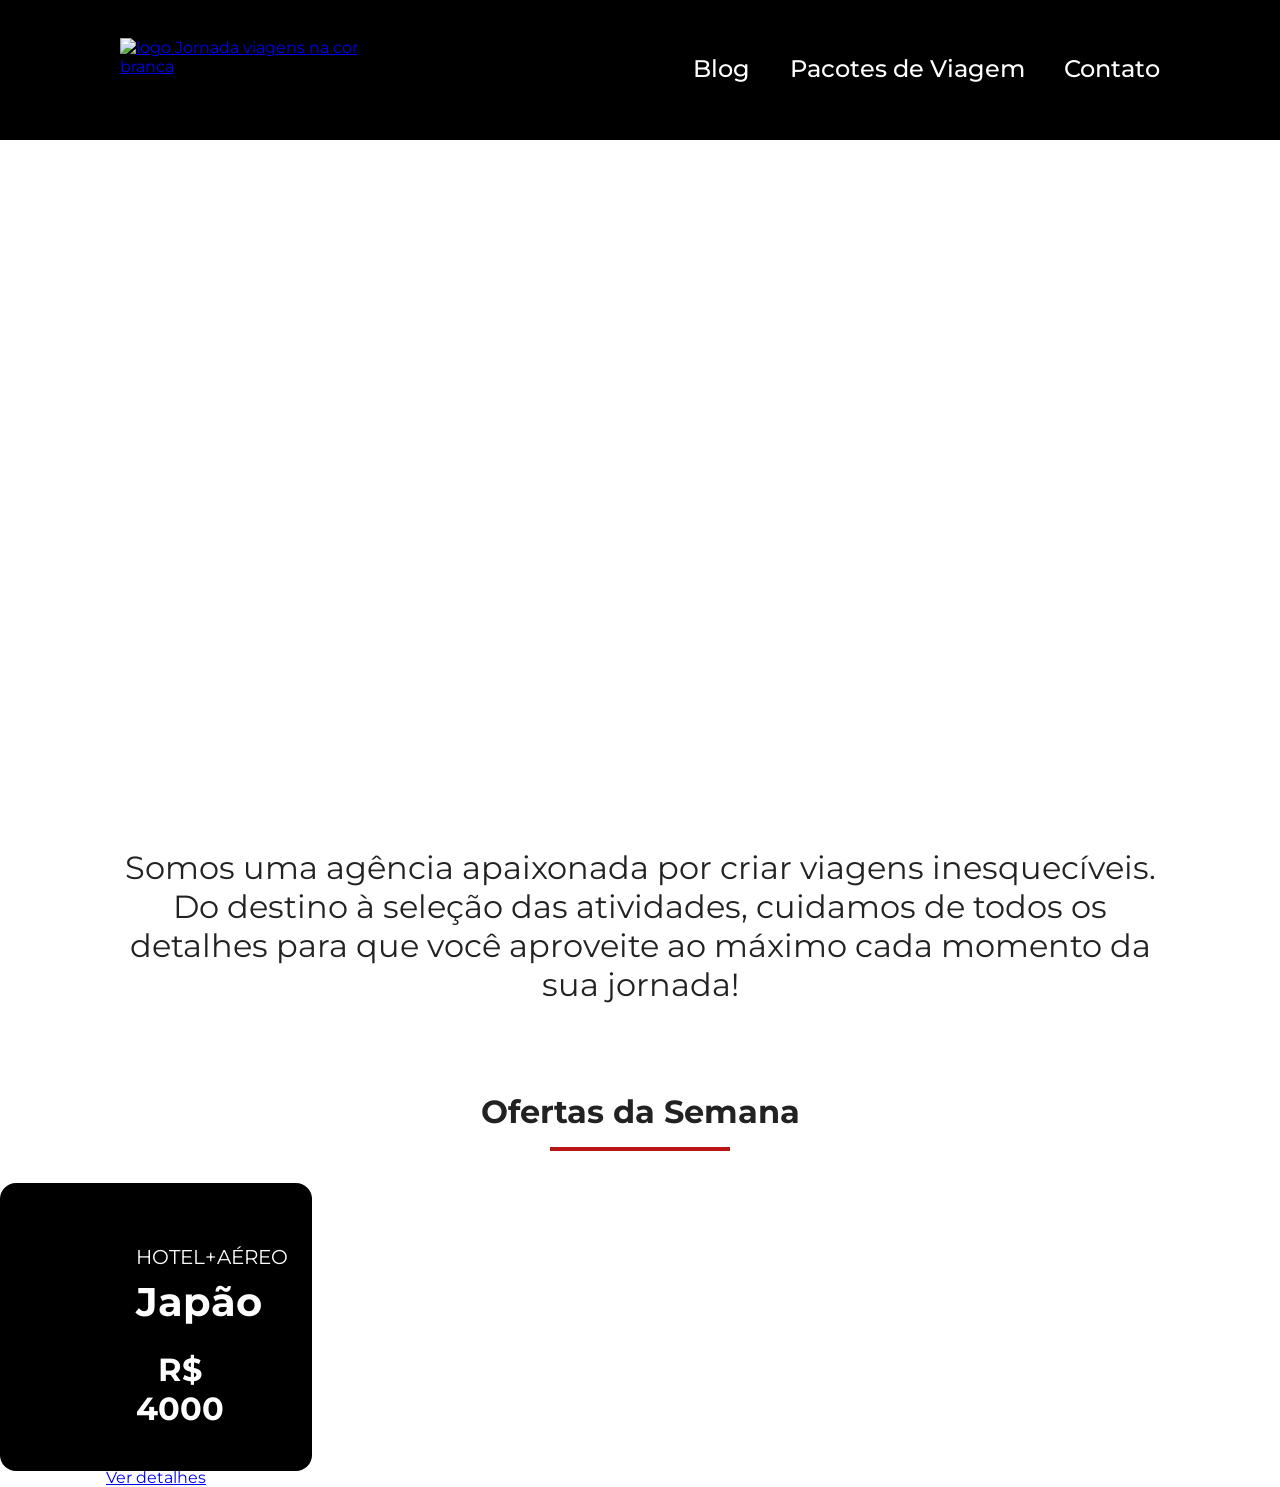
==== index.html @ 9b3749c0 "Criando a seção de ofertas da semana" ====
<!doctype html>
<html lang="pt-br">
  <head>
    <meta charset="UTF-8" />
    <meta name="viewport" content="width=device-width, initial-scale=1.0" />
    <link rel="stylesheet" href="Css/style.css" />
    <link rel="shortcut icon" href="img/favicon.png" type="image/x-icon">

    <link rel="preconnect" href="https://fonts.googleapis.com" />
    <link rel="preconnect" href="https://fonts.gstatic.com" crossorigin />
    <link href="https://fonts.googleapis.com/css2?family=Montserrat:ital,wght@0,100..900;1,100..900&display=swap"
      rel="stylesheet"/>

    <title>Jornada Viagens</title>
  </head>
  <body>
    <header>
      <a class="logo" href="index.html" title="Voltar para a página inicial">
        <img class="img-mobile" src="img/Bussola-branca-favicon.png" alt="Bussola da logo Jornada Viagens na cor branca">
        <img class="img-desktop" src="img/bussola-jornada-texto.png" alt="logo Jornada viagens na cor branca">
      </a>
      <div class="navegacao-menu">
        <label for="menu">
          <img src="img/menu.png" alt="Menu">
        </label>
        <input type="checkbox" id="menu" hidden>
        <nav>
          <ul class="list-links">
            <li><a href="Blog.html" target="_blank" title="Acessar Blog">Blog</a></li>
            <li><a href="pacotes.html" target="_blank" title="Acessar Pacotes de Viagem">Pacotes de Viagem</a></li>
            <li><a href="contato.html" target="_blank" title="Acessar Contato">Contato</a></li>
          </ul>  
        </nav> 
      </div>
    </header>
    <section class="hero">
      <div class="hero-img"></div>
      <h2>Somos uma agência apaixonada por criar viagens inesquecíveis. Do destino à seleção das atividades, cuidamos de todos os detalhes para que você aproveite ao máximo cada momento da sua jornada!</h2>
    </section>
    <section class="offers">
      <div class="section-title">
        <h2>Ofertas da Semana</h2>
        <hr>
      </div>
      <div class="offers-cards">
        <article class="card">
          <header>
            <p>HOTEL+AÉREO</p>
            <h3>Japão <br> 
              <span>R$ 4000</span>
            </h3>
          </header>
          <footer>
            <a href="#" class="button">Ver detalhes</a>
          </footer>
        </article>
      </div>
    </section>
    <!--<section class="categories">
      <div class="section-title">
        <h2>Busque por Categoria</h2>
        <hr>
      </div>
    </section>-->
  </body>
</html>
---- Css/style.css ----
@import url(global.css);
@import url(header.css);
@import url(hero.css);
@import url(offers.css);
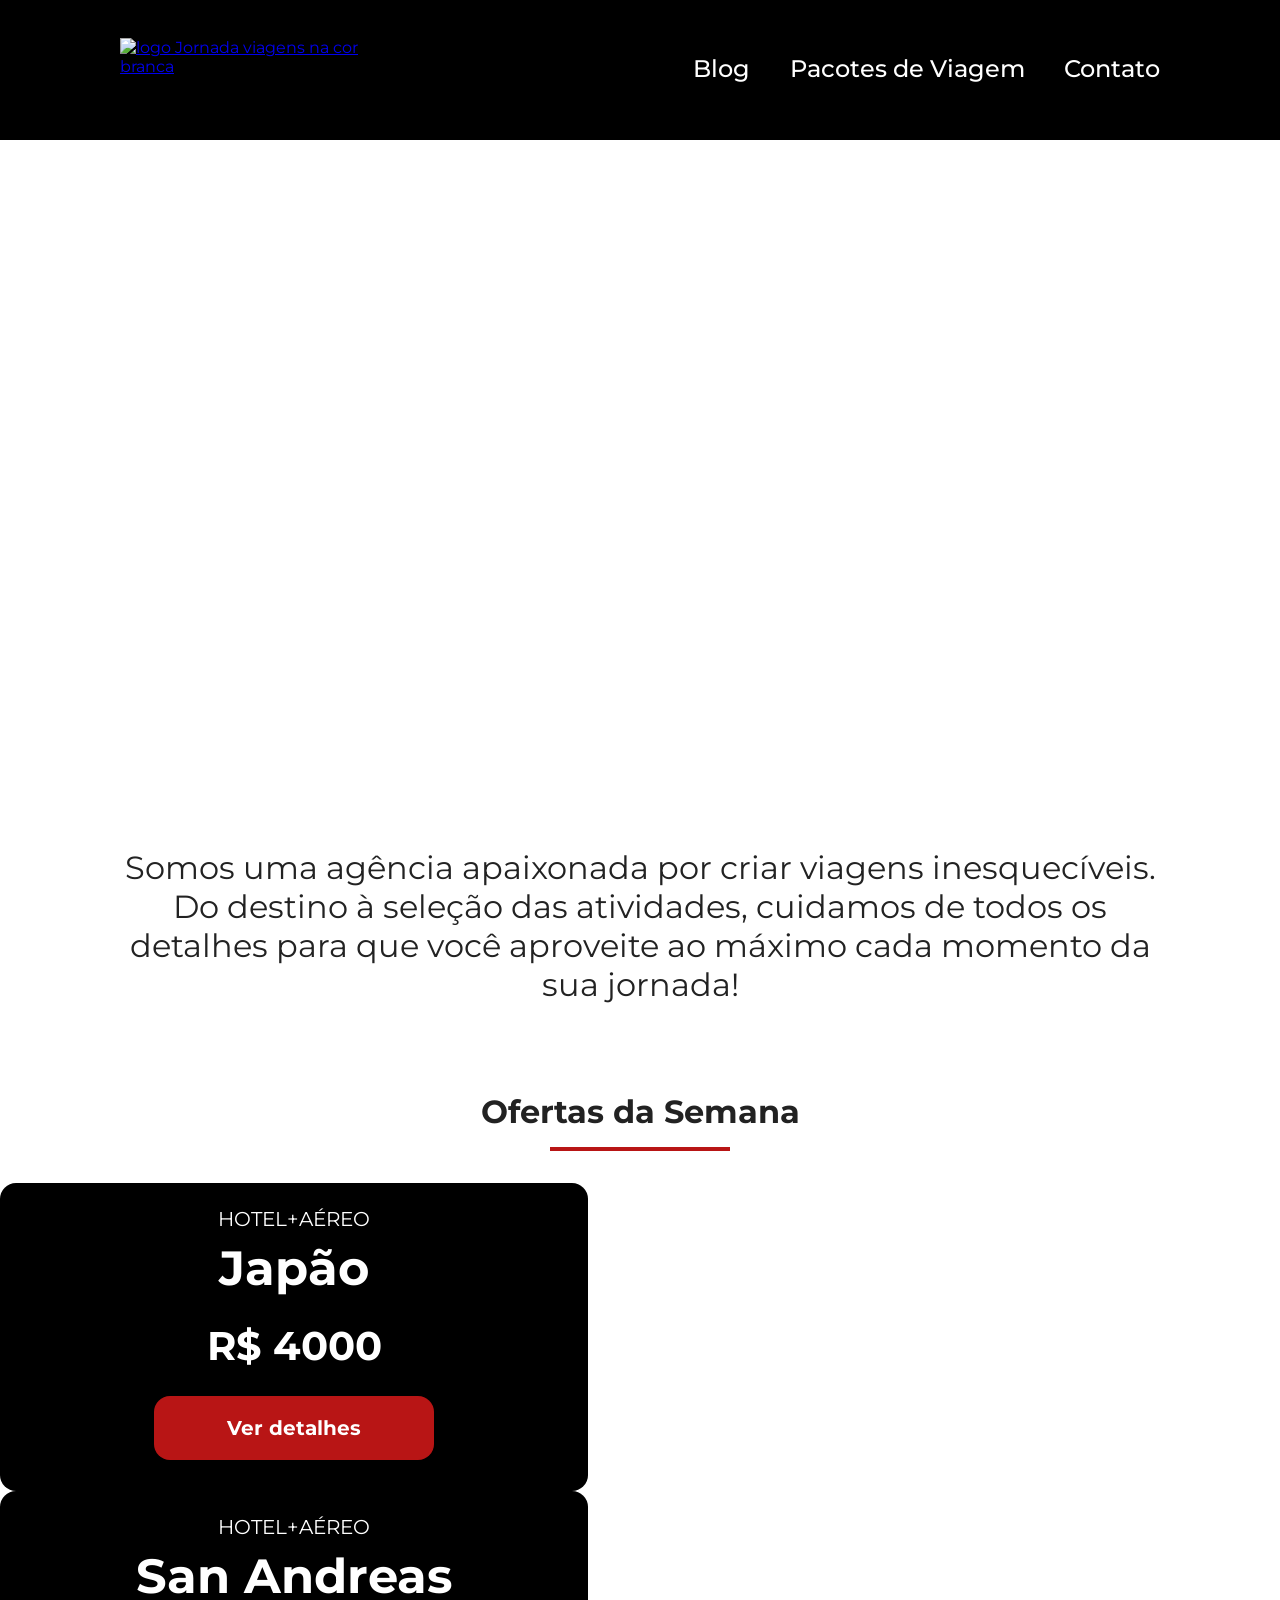
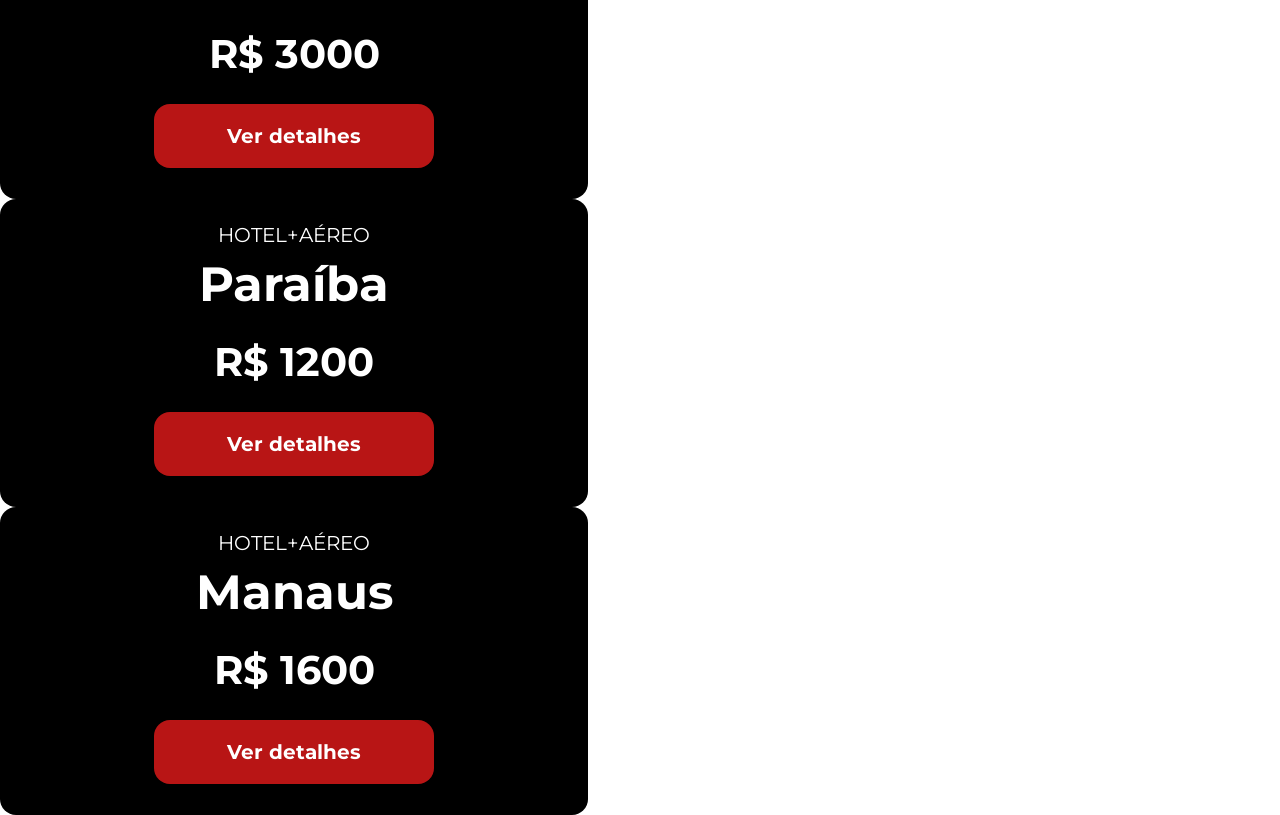
==== commit de90c79b: "add fotos para os cards" ====
--- a/index.html
+++ b/index.html
@@ -46,8 +46,44 @@
         <article class="card">
           <header>
             <p>HOTEL+AÉREO</p>
-            <h3>Japão <br> 
+            <h3>Japão<br> 
               <span>R$ 4000</span>
+            </h3>
+          </header>
+          <footer>
+            <a href="#" class="button">Ver detalhes</a>
+          </footer>
+        </article>
+
+        <article class="card">
+          <header>
+            <p>HOTEL+AÉREO</p>
+            <h3>San Andreas<br> 
+              <span>R$ 3000</span>
+            </h3>
+          </header>
+          <footer>
+            <a href="#" class="button">Ver detalhes</a>
+          </footer>
+        </article>
+
+        <article class="card">
+          <header>
+            <p>HOTEL+AÉREO</p>
+            <h3>Paraíba<br> 
+              <span>R$ 1200</span>
+            </h3>
+          </header>
+          <footer>
+            <a href="#" class="button">Ver detalhes</a>
+          </footer>
+        </article>
+
+        <article class="card">
+          <header>
+            <p>HOTEL+AÉREO</p>
+            <h3>Manaus<br> 
+              <span>R$ 1600</span>
             </h3>
           </header>
           <footer>
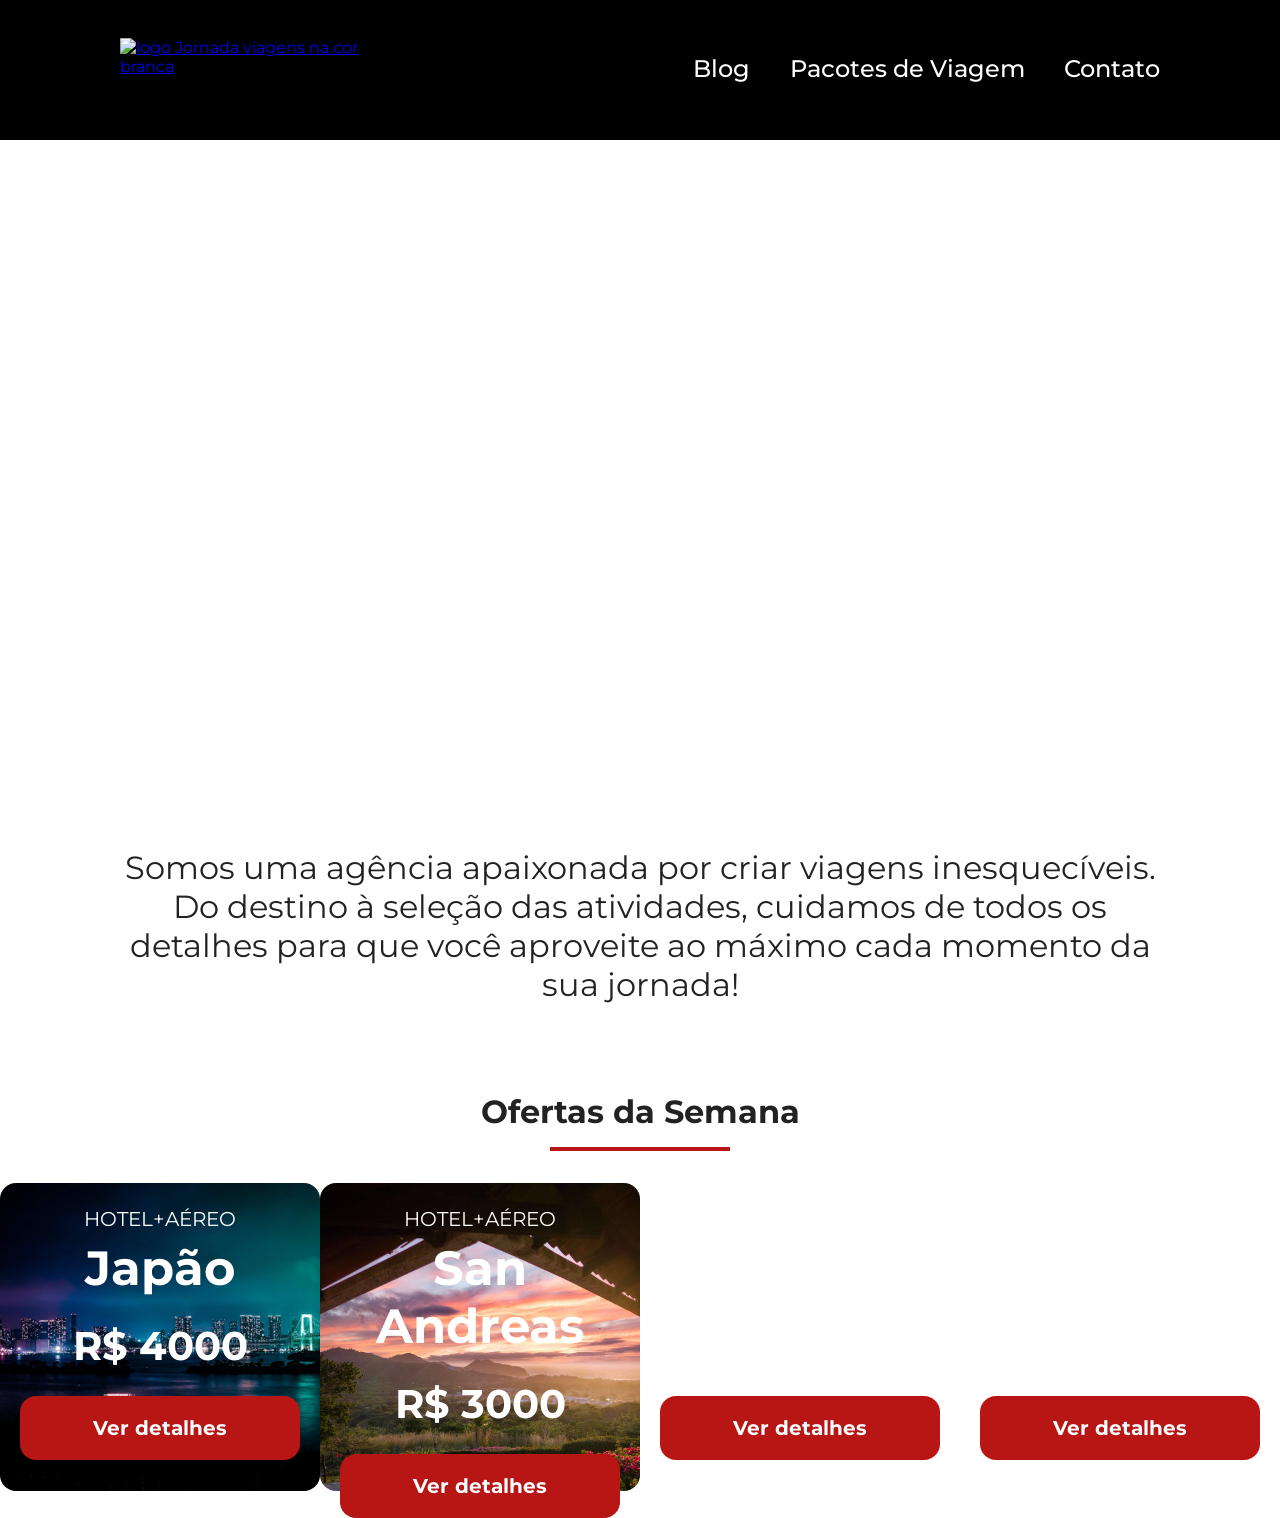
==== commit 7273b35b: "adicionando background nos cards" ====
--- a/index.html
+++ b/index.html
@@ -43,7 +43,7 @@
         <hr>
       </div>
       <div class="offers-cards">
-        <article class="card">
+        <article class="card japao">
           <header>
             <p>HOTEL+AÉREO</p>
             <h3>Japão<br> 
@@ -55,7 +55,7 @@
           </footer>
         </article>
 
-        <article class="card">
+        <article class="card san-andreas">
           <header>
             <p>HOTEL+AÉREO</p>
             <h3>San Andreas<br> 
@@ -67,7 +67,7 @@
           </footer>
         </article>
 
-        <article class="card">
+        <article class="card paraiba">
           <header>
             <p>HOTEL+AÉREO</p>
             <h3>Paraíba<br> 
@@ -79,7 +79,7 @@
           </footer>
         </article>
 
-        <article class="card">
+        <article class="card manaus">
           <header>
             <p>HOTEL+AÉREO</p>
             <h3>Manaus<br> 
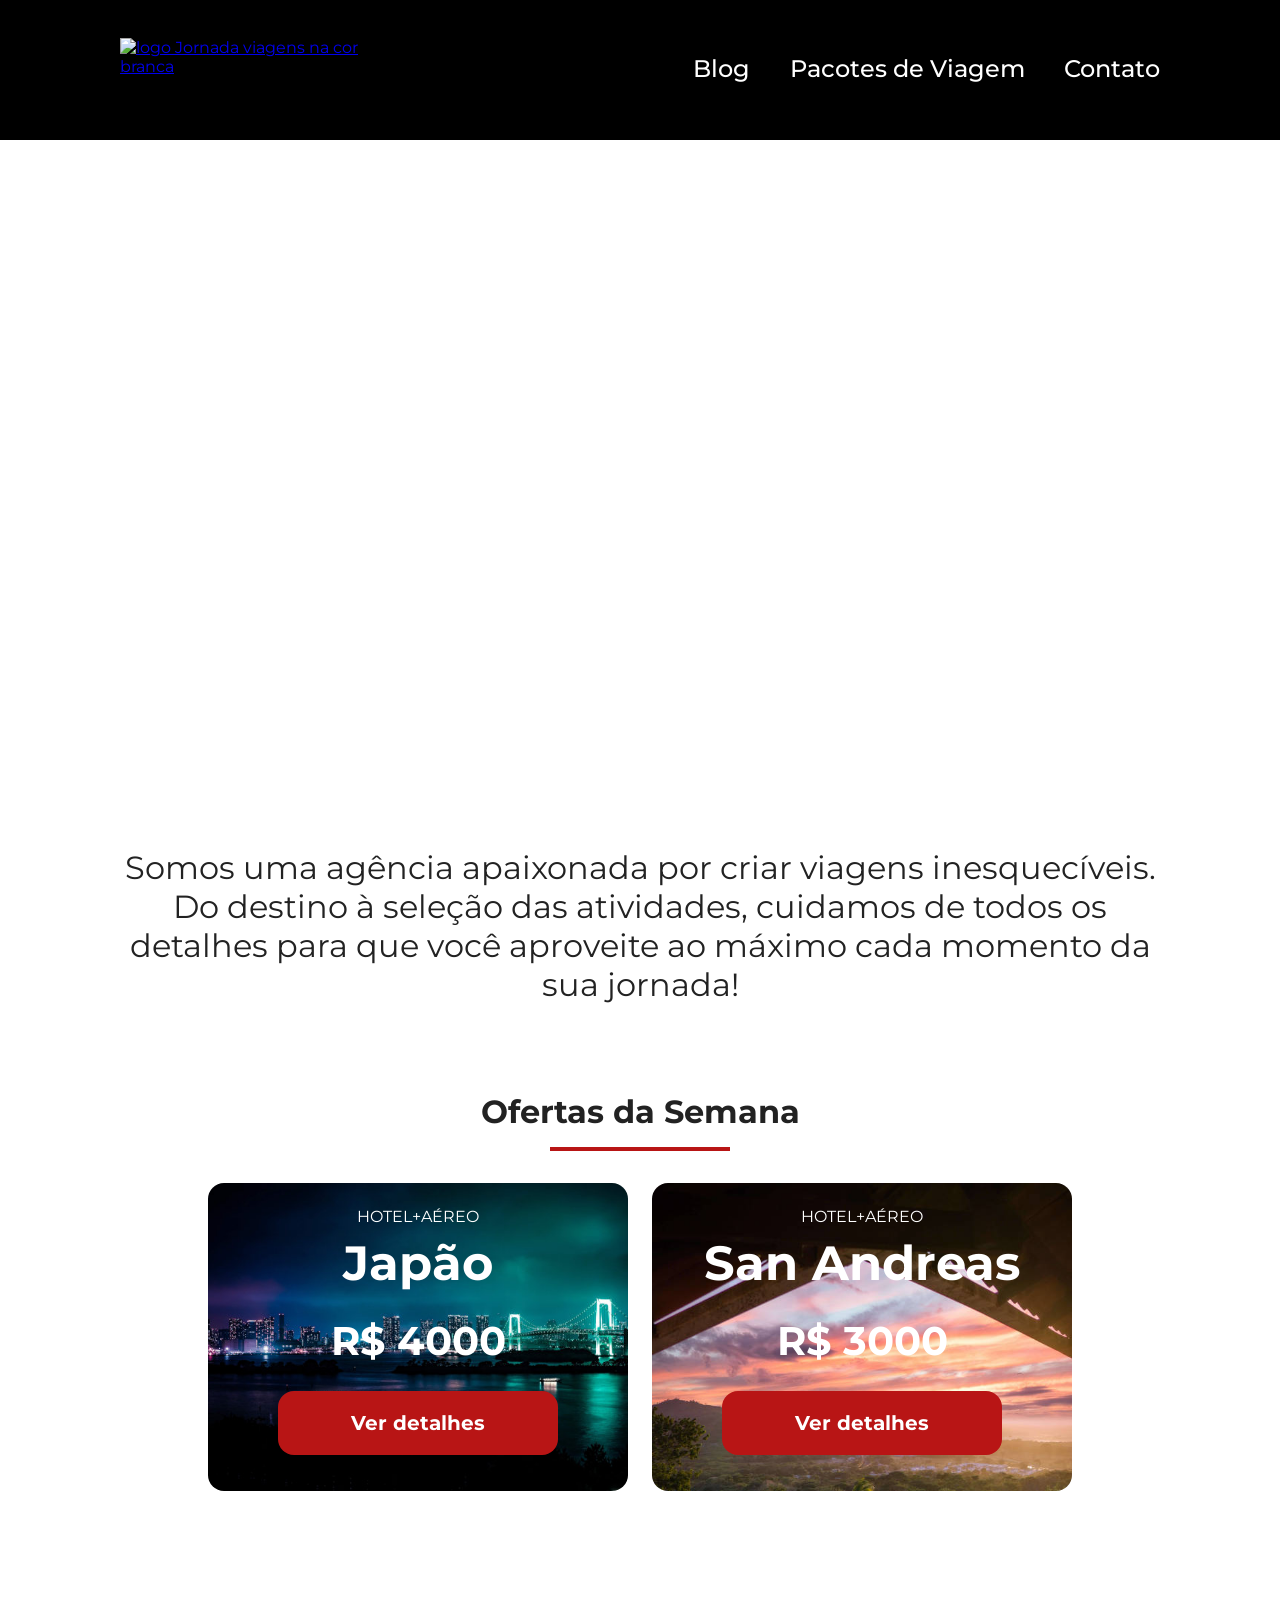
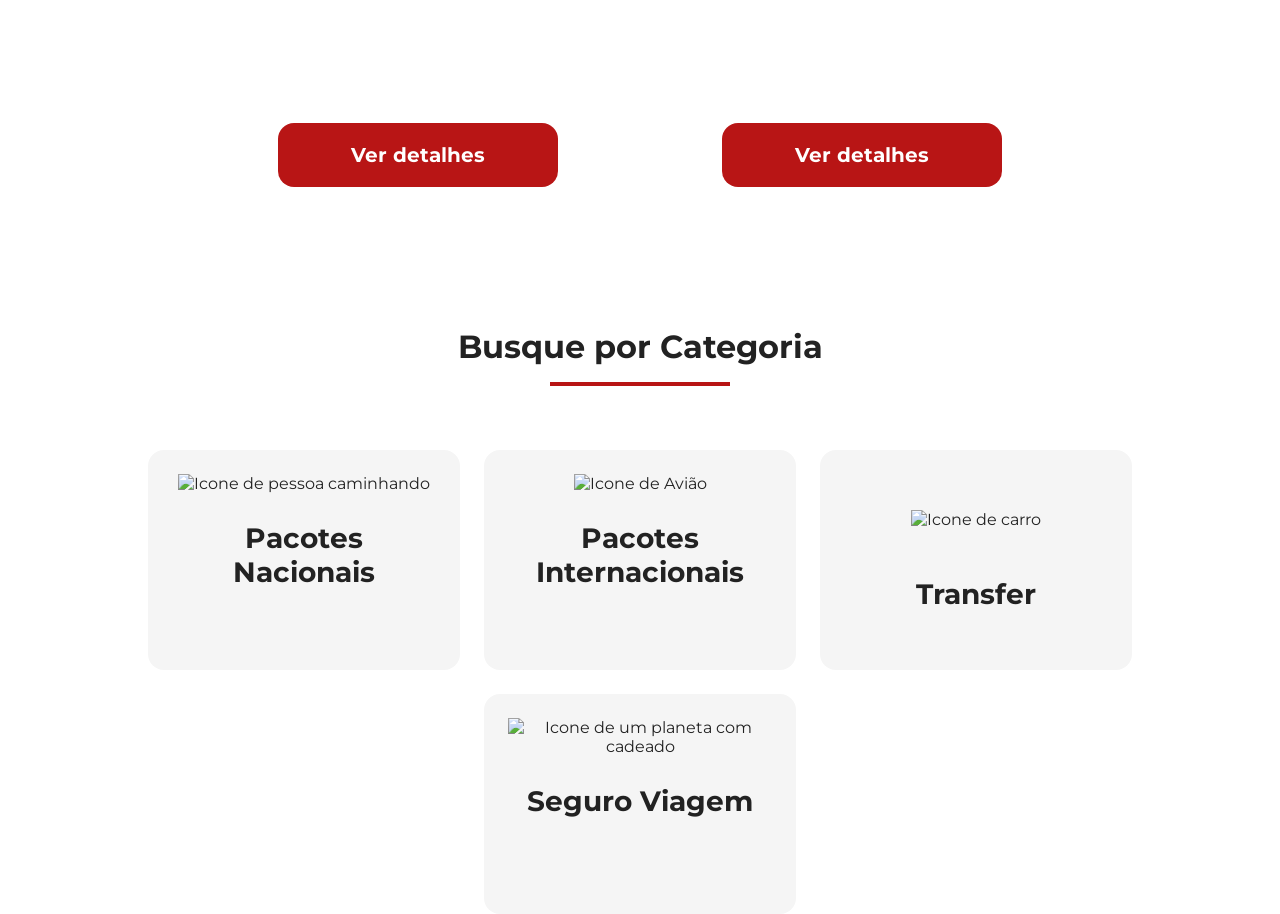
==== commit 72d6e68d: "Adicionando seção Categoria" ====
--- a/index.html
+++ b/index.html
@@ -92,11 +92,36 @@
         </article>
       </div>
     </section>
-    <!--<section class="categories">
+    <section class="categories">
       <div class="section-title">
-        <h2>Busque por Categoria</h2>
+        <h2 class="titulo-categories">Busque por Categoria</h2>
         <hr>
       </div>
-    </section>-->
+      <div class="categories-cards">
+        <a class="card" href="#" target="_blank" title="Busque pela categoria Pacotes Nacionais">
+
+          <img src="img/caminhada.png" alt="Icone de pessoa caminhando"/>
+          <h3>Pacotes Nacionais</h3>
+        </a>
+
+        <a class="card" href="#" target="_blank" title="Busque pela categoria Pacotes Internacionais">
+
+          <img src="img/aviao.png" alt="Icone de Avião"/>
+          <h3>Pacotes <br> Internacionais</h3>
+        </a>
+
+        <a class="card single-line transfer" href="#" target="_blank" title="Busque pela categoria Transfer">
+
+          <img src="img/carro.png" alt="Icone de carro"/>
+          <h3>Transfer</h3>
+        </a>
+
+        <a class="card" href="#" target="_blank" title="Busque pela categoria Seguro Viagem">
+
+          <img src="img/planeta.png" alt="Icone de um planeta com cadeado"/>
+          <h3>Seguro Viagem</h3>
+        </a>
+      </div>
+    </section>
   </body>
 </html>
--- a/Css/style.css
+++ b/Css/style.css
@@ -1,4 +1,5 @@
 @import url(global.css);
 @import url(header.css);
 @import url(hero.css);
-@import url(offers.css);+@import url(offers.css);
+@import url(categories.css);
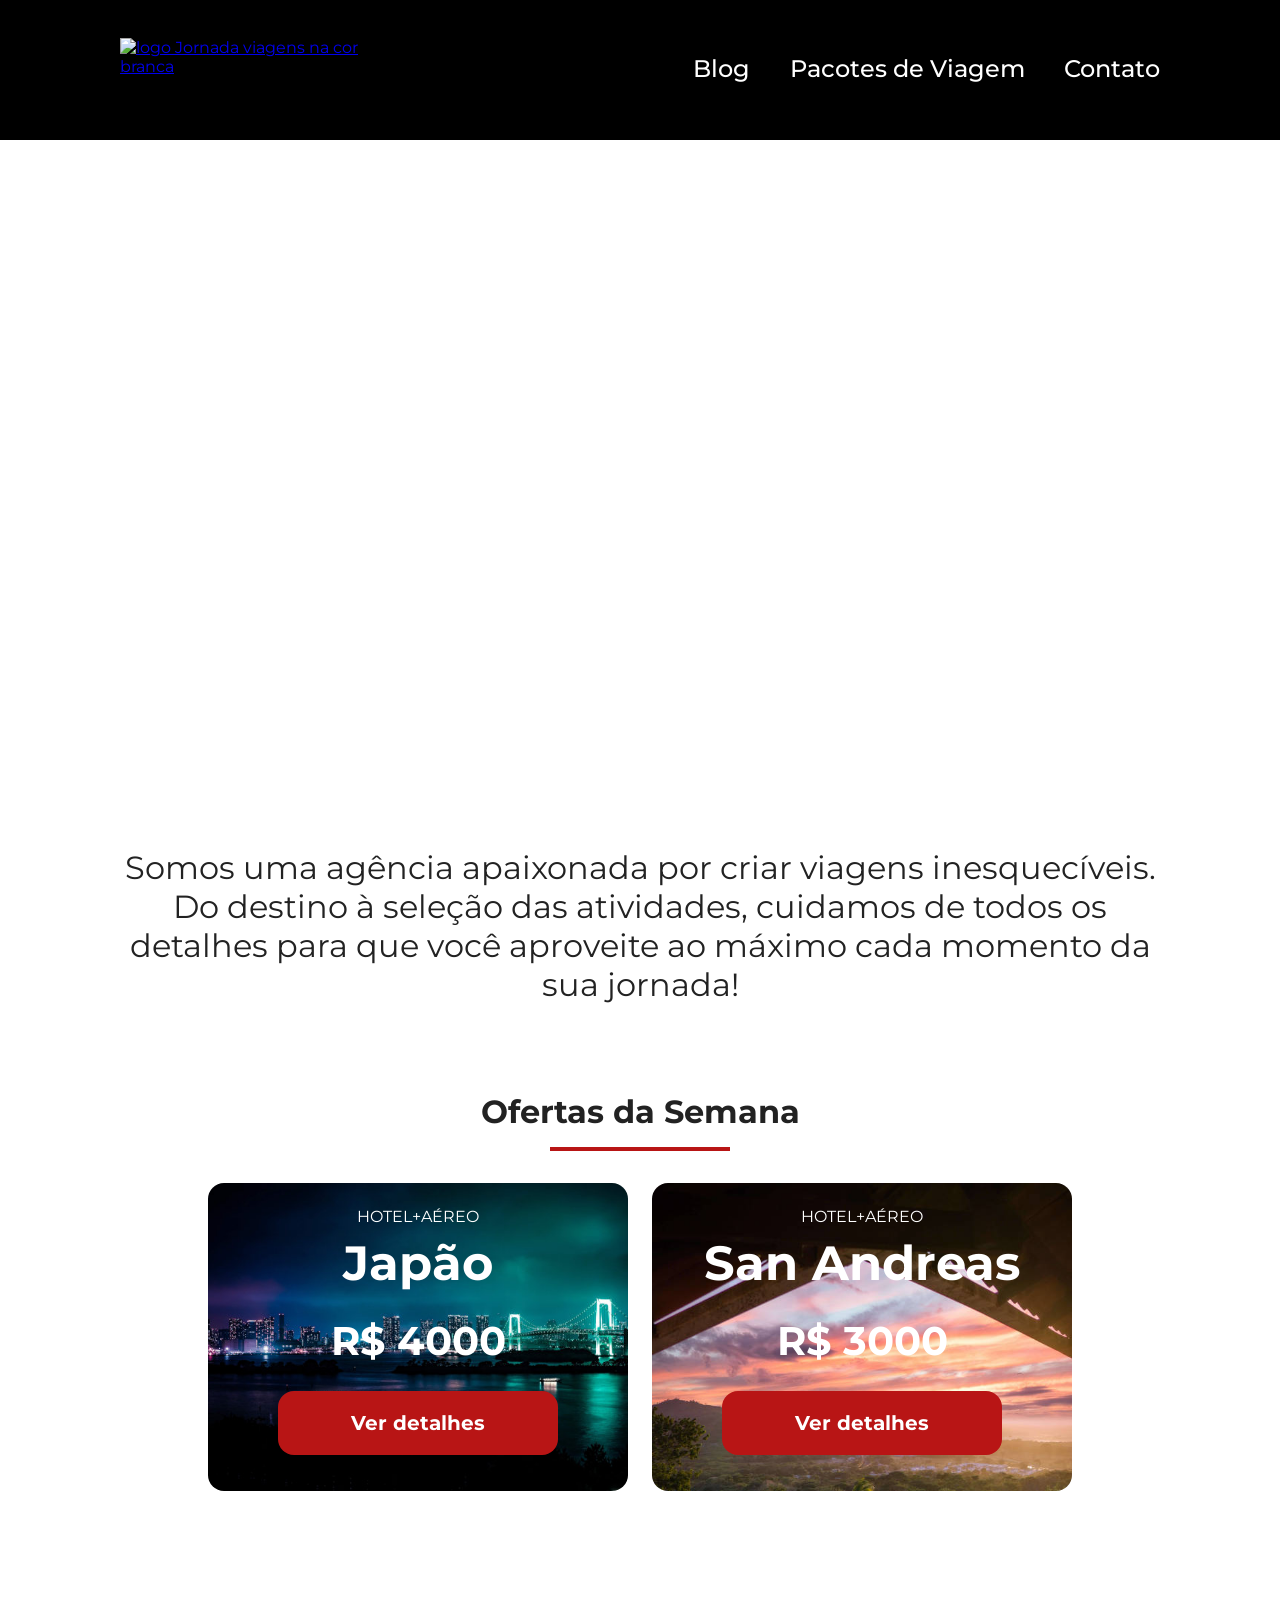
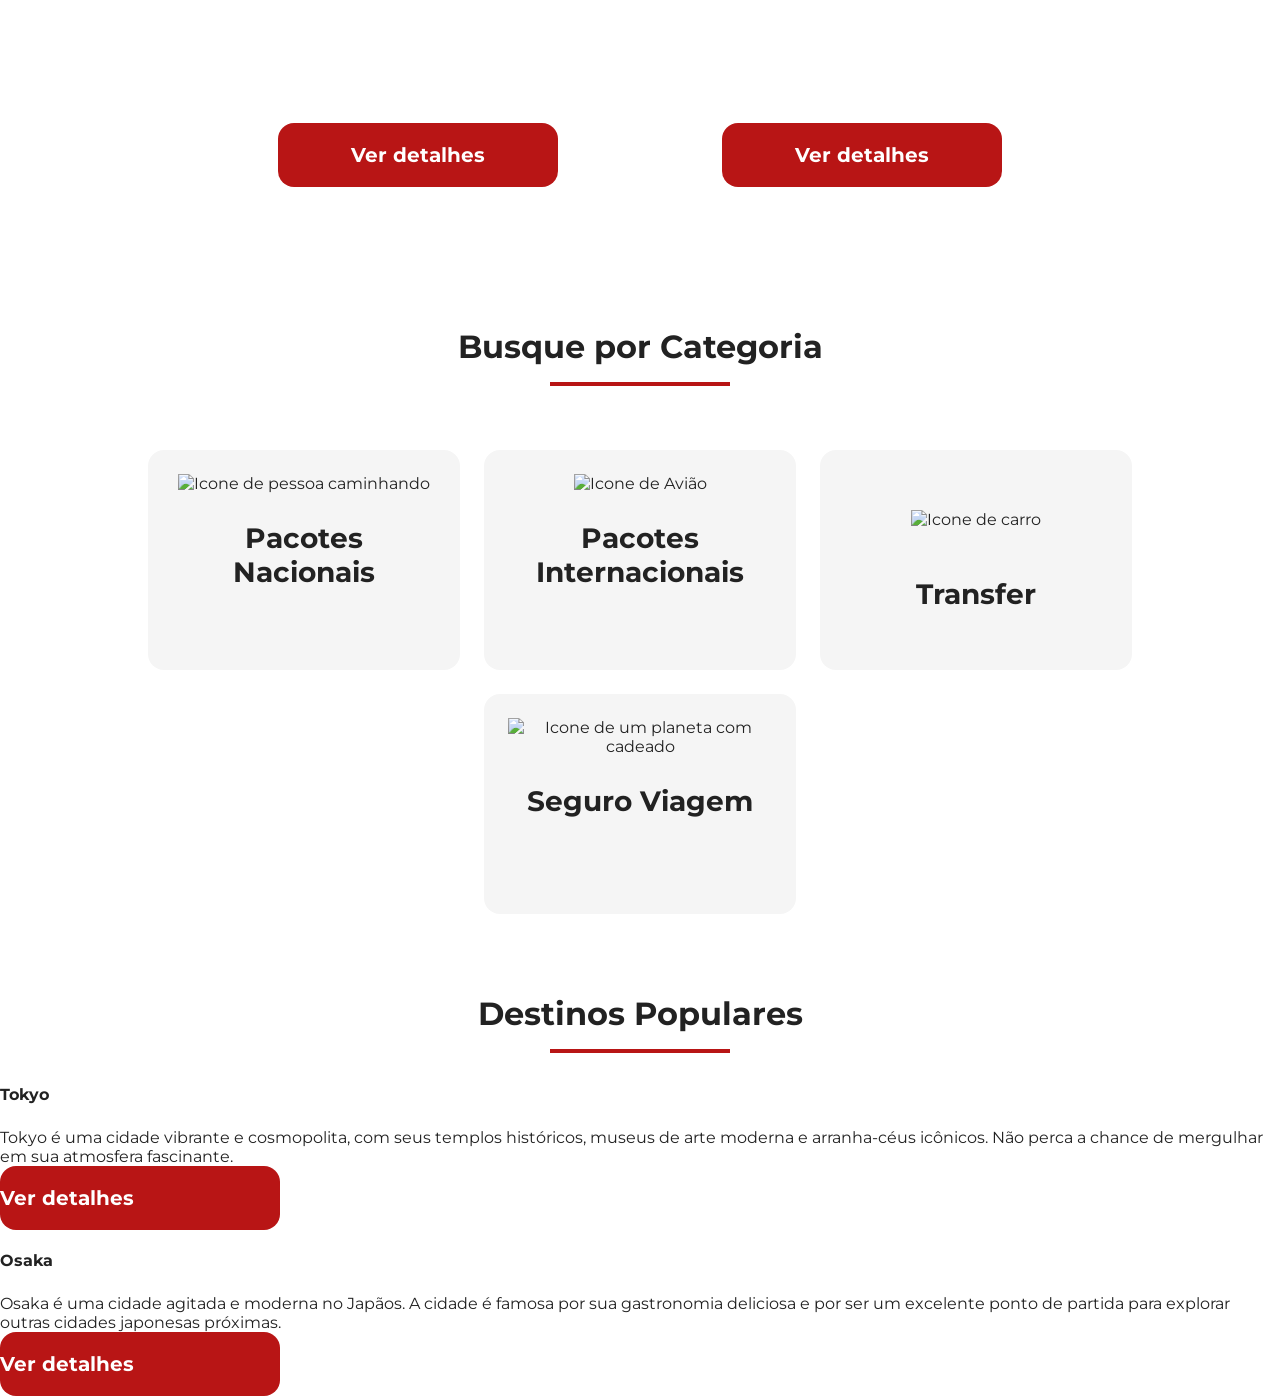
==== commit 9c43af2e: "Estrutura dos Destinos de Viagem" ====
--- a/index.html
+++ b/index.html
@@ -123,5 +123,39 @@
         </a>
       </div>
     </section>
+    <section class="destinations">
+      <div class="section-title">
+        <h2>Destinos Populares</h2>
+        <hr>
+      </div>
+
+      <div class="destination-items">
+        <article class="item">
+          <header>
+            <div class="img-item">
+              <h4>Tokyo</h4>
+            </div>
+          </header>
+          <p>Tokyo é uma cidade vibrante e cosmopolita, com seus templos históricos, museus de arte moderna e arranha-céus icônicos. Não perca a chance de mergulhar em sua atmosfera fascinante.</p>
+          <footer>
+            <a href="#" class="button">Ver detalhes</a>
+          </footer>
+        </article>
+      </div>
+
+      <div class="destination-items">
+        <article class="item">
+          <header>
+            <div class="img-item">
+              <h4>Osaka</h4>
+            </div>
+          </header>
+          <p>Osaka é uma cidade agitada e moderna no Japãos. A cidade é famosa por sua gastronomia deliciosa e por ser um excelente ponto de partida para explorar outras cidades japonesas próximas.</p>
+          <footer>
+            <a href="#" class="button">Ver detalhes</a>
+          </footer>
+        </article>
+      </div>
+    </section>
   </body>
 </html>
--- a/Css/style.css
+++ b/Css/style.css
@@ -2,4 +2,5 @@
 @import url(header.css);
 @import url(hero.css);
 @import url(offers.css);
-@import url(categories.css);+@import url(categories.css);
+@import url(destinations.css);
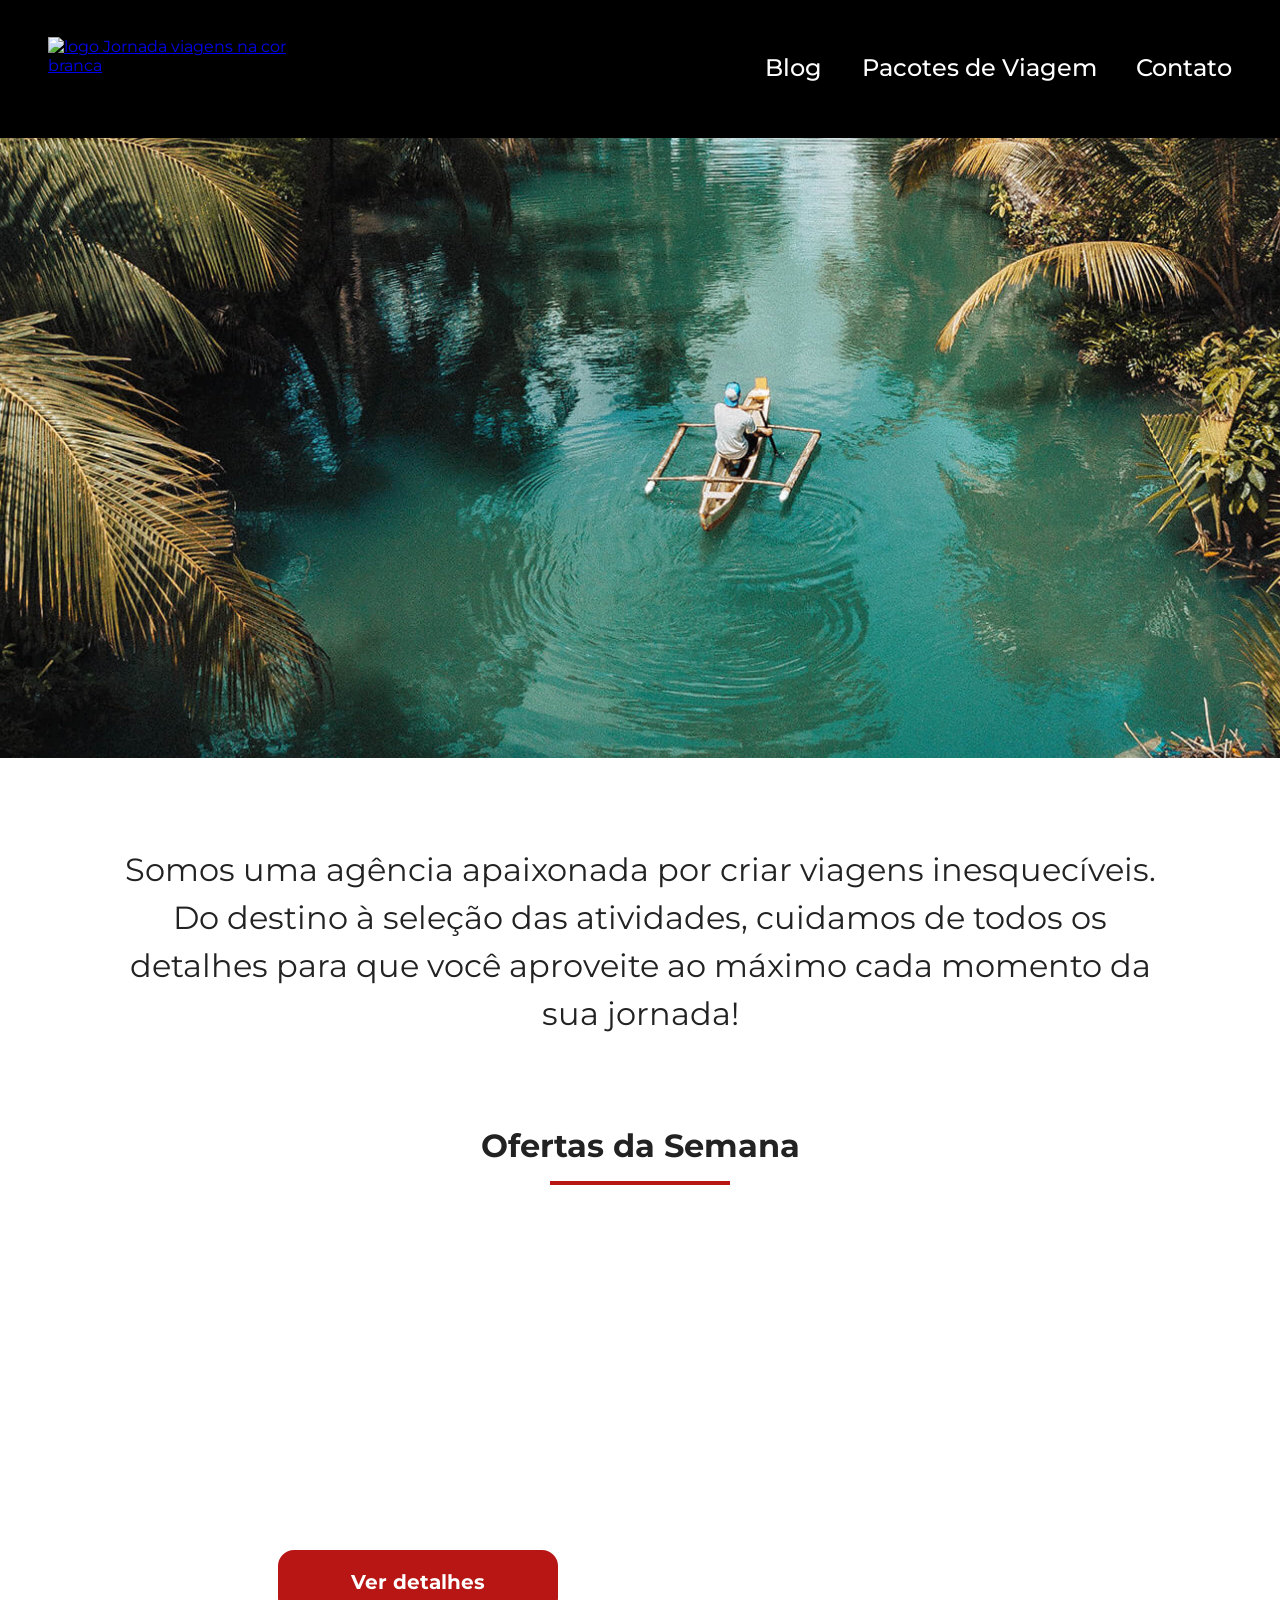
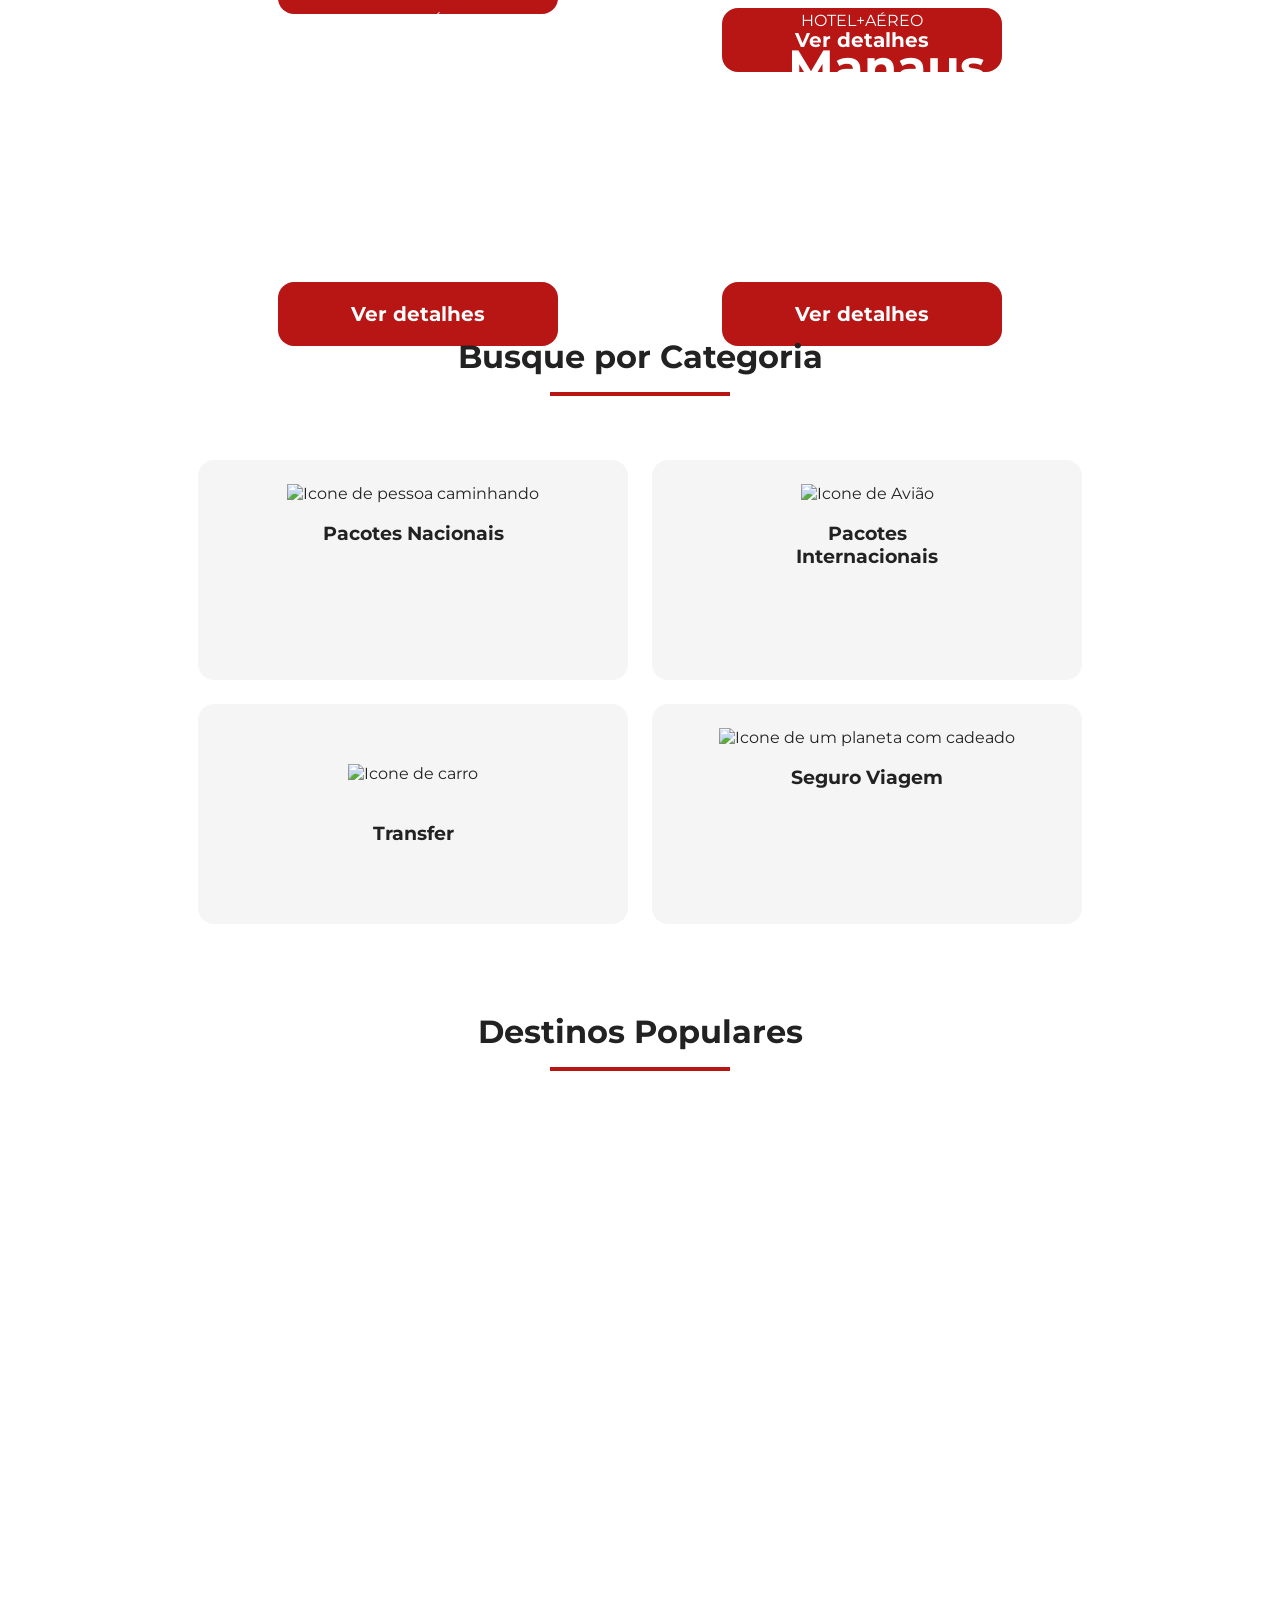
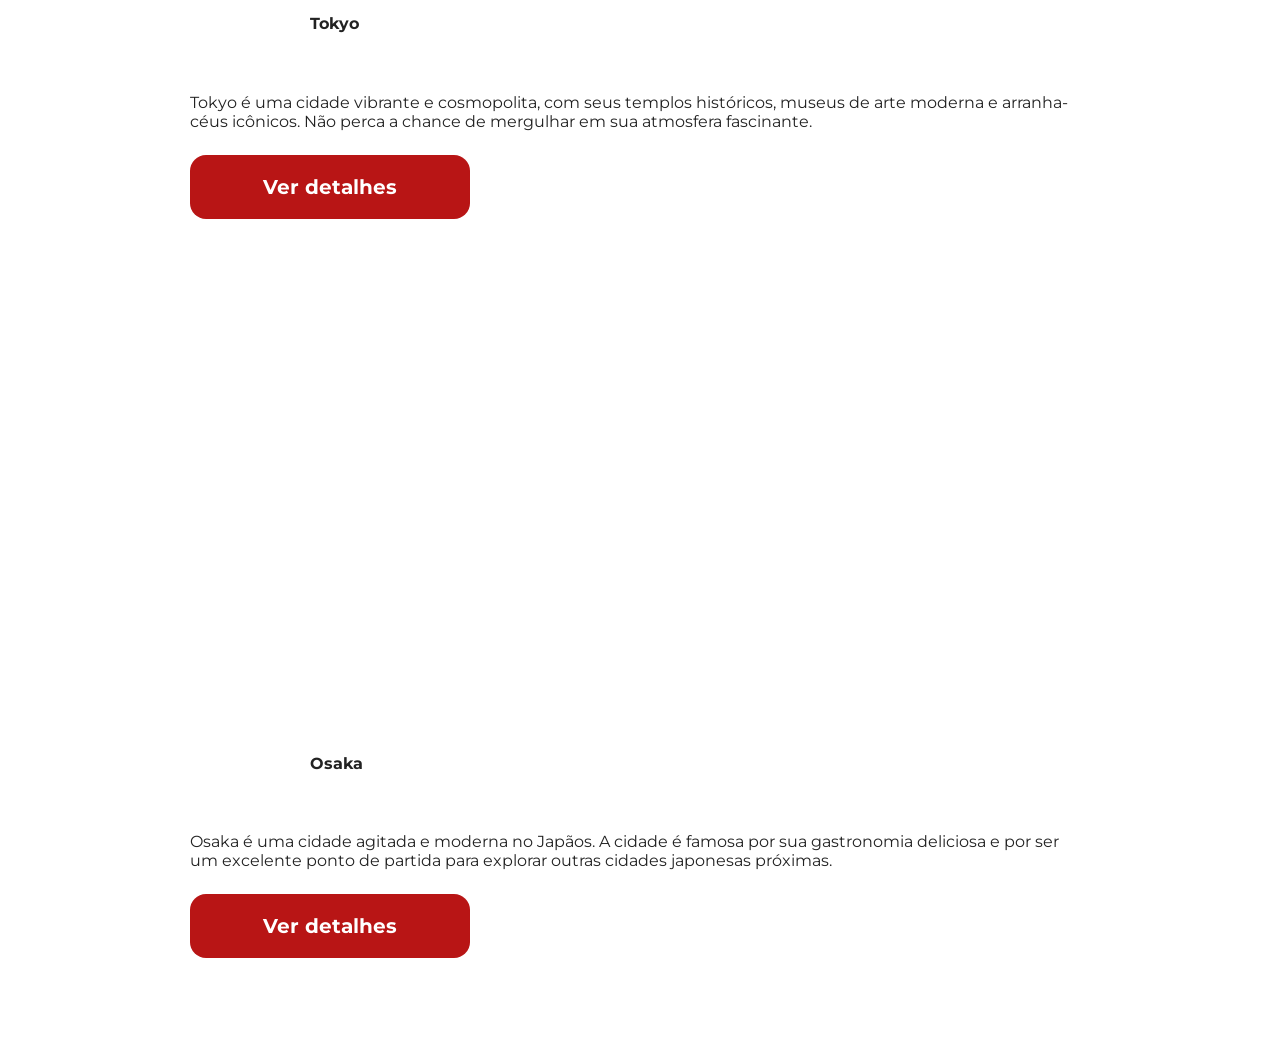
==== commit 6c74dccf: "Add todos os arquivos PNG e JPG" ====
--- a/index.html
+++ b/index.html
@@ -14,7 +14,7 @@
     <title>Jornada Viagens</title>
   </head>
   <body>
-    <header>
+    <header class="main-header">
       <a class="logo" href="index.html" title="Voltar para a página inicial">
         <img class="img-mobile" src="img/Bussola-branca-favicon.png" alt="Bussola da logo Jornada Viagens na cor branca">
         <img class="img-desktop" src="img/bussola-jornada-texto.png" alt="logo Jornada viagens na cor branca">
@@ -130,29 +130,25 @@
       </div>
 
       <div class="destination-items">
-        <article class="item">
+        <article class="item tokyo">
           <header>
-            <div class="img-item">
+            <div class="img-item"></div>
               <h4>Tokyo</h4>
-            </div>
           </header>
           <p>Tokyo é uma cidade vibrante e cosmopolita, com seus templos históricos, museus de arte moderna e arranha-céus icônicos. Não perca a chance de mergulhar em sua atmosfera fascinante.</p>
           <footer>
-            <a href="#" class="button">Ver detalhes</a>
+            <a href="#" class="button" target="_blank" title="Veja mais detalhes do destino Tokyo">Ver detalhes</a>
           </footer>
         </article>
-      </div>
-
-      <div class="destination-items">
-        <article class="item">
+  
+        <article class="item osaka">
           <header>
-            <div class="img-item">
+            <div class="img-item"></div>
               <h4>Osaka</h4>
-            </div>
           </header>
           <p>Osaka é uma cidade agitada e moderna no Japãos. A cidade é famosa por sua gastronomia deliciosa e por ser um excelente ponto de partida para explorar outras cidades japonesas próximas.</p>
           <footer>
-            <a href="#" class="button">Ver detalhes</a>
+            <a href="#" class="button" target="_blank" title="Veja mais detalhes do destino Osaka">Ver detalhes</a>
           </footer>
         </article>
       </div>
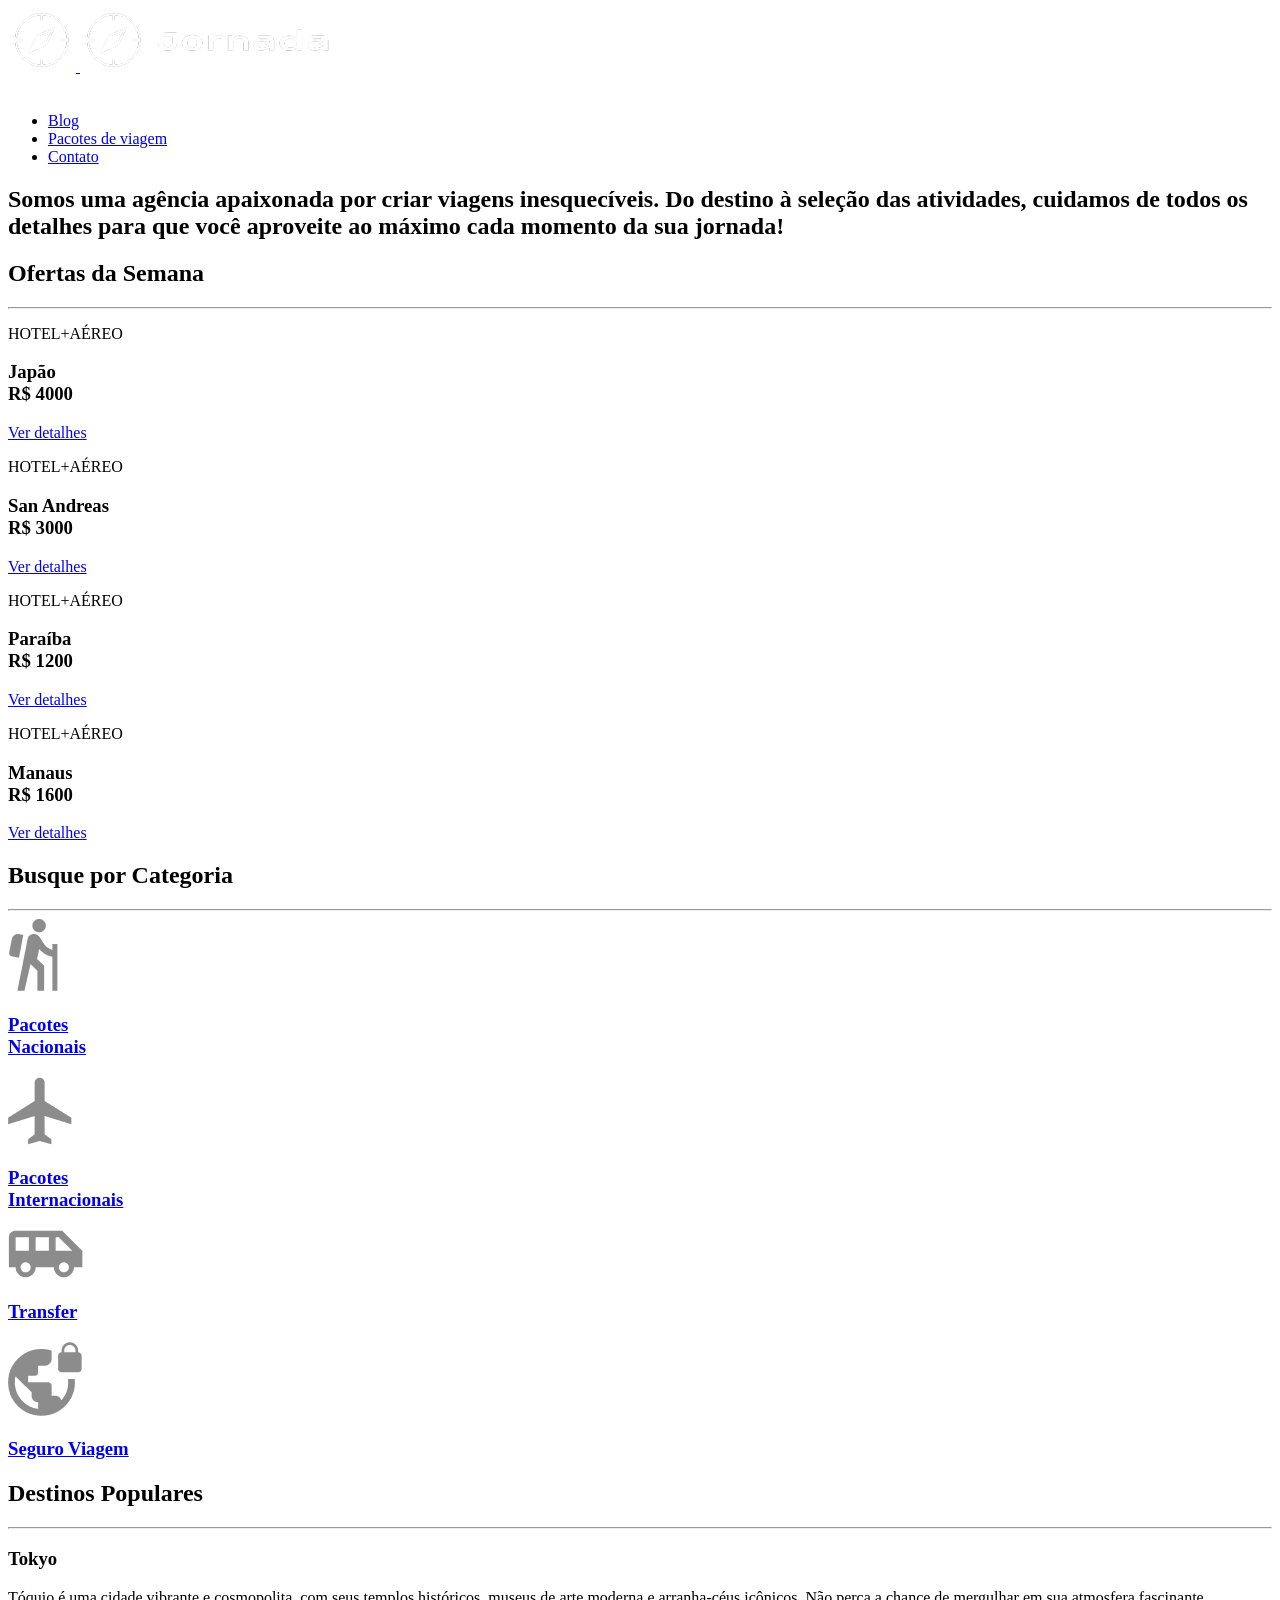
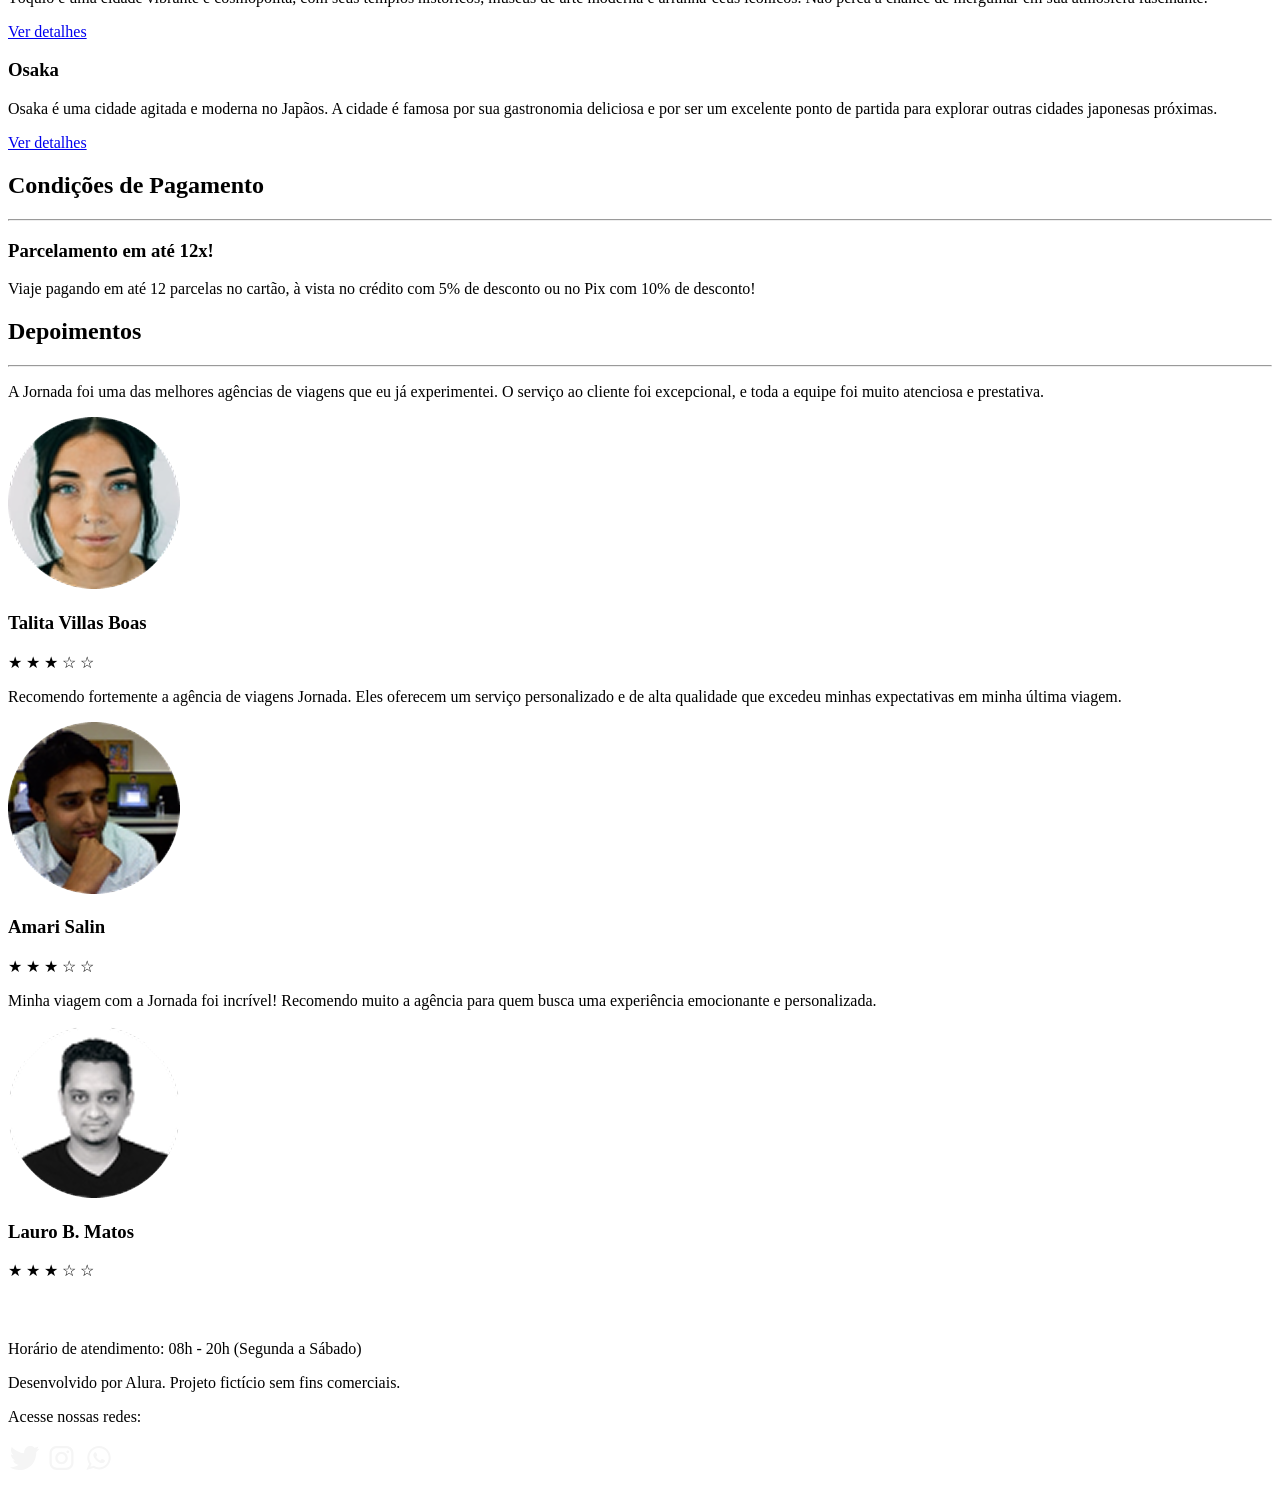
==== commit bd6cc1bc: "Terminando o projeto adicionando estilo às partes de pagamento e testemunhas" ====
--- a/index.html
+++ b/index.html
@@ -1,52 +1,98 @@
-<!doctype html>
-<html lang="pt-br">
+<!DOCTYPE html>
+<html lang="pt-BR">
   <head>
     <meta charset="UTF-8" />
     <meta name="viewport" content="width=device-width, initial-scale=1.0" />
-    <link rel="stylesheet" href="Css/style.css" />
-    <link rel="shortcut icon" href="img/favicon.png" type="image/x-icon">
+    <meta
+      name="description"
+      content="Jornada Viagens,uma agência apaixonada por criar viagens inesquecíveis"
+    />
+
+    <meta name="og:title" content="Jornada Viagens" />
+    <meta
+      name="og:description"
+      content="Jornada Viagens,uma agência apaixonada por criar viagens inesquecíveis"
+    />
+    <meta
+      name="og:image"
+      content="https://danicastilho.github.io/jornada-viagens/img/logo-footer.png"
+    />
+    <meta name="og:type" content="website" />
+    <meta
+      name="og:url"
+      content="https://danicastilho.github.io/jornada-viagens"
+    />
 
     <link rel="preconnect" href="https://fonts.googleapis.com" />
     <link rel="preconnect" href="https://fonts.gstatic.com" crossorigin />
     <link href="https://fonts.googleapis.com/css2?family=Montserrat:ital,wght@0,100..900;1,100..900&display=swap"
       rel="stylesheet"/>
 
+    <link rel="icon" href="favico.svg" type="xml/svg" />
+    <link rel="stylesheet" href="./css/style.css" />
+
     <title>Jornada Viagens</title>
   </head>
   <body>
     <header class="main-header">
-      <a class="logo" href="index.html" title="Voltar para a página inicial">
-        <img class="img-mobile" src="img/Bussola-branca-favicon.png" alt="Bussola da logo Jornada Viagens na cor branca">
-        <img class="img-desktop" src="img/bussola-jornada-texto.png" alt="logo Jornada viagens na cor branca">
+      <a class="logo" href="index.html" title="voltar para a página inicial">
+        <img
+          class="img-mobile"
+          src="img/bussola-jornada-branco.png"
+          alt="Bussola do logo Jornada Viagens na cor branca"
+        />
+        <img
+          class="img-desktop"
+          src="img/bussola-texto-jornada-branco.png"
+          alt="Logo Jornada Viagens na cor branca"
+        />
       </a>
-      <div class="navegacao-menu">
+      <div class="navigation-menu">
         <label for="menu">
-          <img src="img/menu.png" alt="Menu">
+          <img src="img/menu .png" alt="menu" />
         </label>
-        <input type="checkbox" id="menu" hidden>
+        <input type="checkbox" id="menu" hidden />
         <nav>
           <ul class="list-links">
-            <li><a href="Blog.html" target="_blank" title="Acessar Blog">Blog</a></li>
-            <li><a href="pacotes.html" target="_blank" title="Acessar Pacotes de Viagem">Pacotes de Viagem</a></li>
-            <li><a href="contato.html" target="_blank" title="Acessar Contato">Contato</a></li>
-          </ul>  
-        </nav> 
+            <li>
+              <a href="blog.html" target="_blank" title="Acessar Blog">Blog</a>
+            </li>
+            <li>
+              <a
+                href="pacotes-de-viagens.html"
+                target="_blank"
+                title="Acessar Pacotes de viagem"
+                >Pacotes de viagem</a
+              >
+            </li>
+            <li>
+              <a href="contato.html" target="_blank" title="Acessar Contato"
+                >Contato</a
+              >
+            </li>
+          </ul>
+        </nav>
       </div>
     </header>
     <section class="hero">
       <div class="hero-img"></div>
-      <h2>Somos uma agência apaixonada por criar viagens inesquecíveis. Do destino à seleção das atividades, cuidamos de todos os detalhes para que você aproveite ao máximo cada momento da sua jornada!</h2>
+      <h2>
+        Somos uma agência apaixonada por criar viagens inesquecíveis. Do destino
+        à seleção das atividades, cuidamos de todos os detalhes para que você
+        aproveite ao máximo cada momento da sua jornada!
+      </h2>
     </section>
     <section class="offers">
       <div class="section-title">
         <h2>Ofertas da Semana</h2>
-        <hr>
+        <hr />
       </div>
       <div class="offers-cards">
         <article class="card japao">
           <header>
             <p>HOTEL+AÉREO</p>
-            <h3>Japão<br> 
+            <h3>
+              Japão <br />
               <span>R$ 4000</span>
             </h3>
           </header>
@@ -54,11 +100,11 @@
             <a href="#" class="button">Ver detalhes</a>
           </footer>
         </article>
-
         <article class="card san-andreas">
           <header>
             <p>HOTEL+AÉREO</p>
-            <h3>San Andreas<br> 
+            <h3>
+              San Andreas <br />
               <span>R$ 3000</span>
             </h3>
           </header>
@@ -66,11 +112,11 @@
             <a href="#" class="button">Ver detalhes</a>
           </footer>
         </article>
-
         <article class="card paraiba">
           <header>
             <p>HOTEL+AÉREO</p>
-            <h3>Paraíba<br> 
+            <h3>
+              Paraíba <br />
               <span>R$ 1200</span>
             </h3>
           </header>
@@ -78,11 +124,11 @@
             <a href="#" class="button">Ver detalhes</a>
           </footer>
         </article>
-
         <article class="card manaus">
           <header>
             <p>HOTEL+AÉREO</p>
-            <h3>Manaus<br> 
+            <h3>
+              Manaus <br />
               <span>R$ 1600</span>
             </h3>
           </header>
@@ -94,64 +140,250 @@
     </section>
     <section class="categories">
       <div class="section-title">
-        <h2 class="titulo-categories">Busque por Categoria</h2>
-        <hr>
+        <h2>Busque por Categoria</h2>
+        <hr />
       </div>
       <div class="categories-cards">
-        <a class="card" href="#" target="_blank" title="Busque pela categoria Pacotes Nacionais">
-
-          <img src="img/caminhada.png" alt="Icone de pessoa caminhando"/>
-          <h3>Pacotes Nacionais</h3>
+        <a
+          class="card"
+          href="#"
+          target="_blank"
+          title="Busque pela categoria Pacotes Nacionais"
+        >
+          <img
+            src="img/icone-caminhada.png"
+            alt="ícone cinza representando uma pessoa fazendo tracking"
+          />
+          <h3 class="content-title">
+            Pacotes<br />
+            Nacionais
+          </h3>
         </a>
 
-        <a class="card" href="#" target="_blank" title="Busque pela categoria Pacotes Internacionais">
-
-          <img src="img/aviao.png" alt="Icone de Avião"/>
-          <h3>Pacotes <br> Internacionais</h3>
+        <a
+          class="card"
+          href="#"
+          target="_blank"
+          title="Busque pela categoria Pacotes Internacionais"
+        >
+          <img
+            src="img/icone-aviao.png"
+            alt="ícone cinza representando um avião"
+          />
+          <h3 class="content-title">
+            Pacotes <br />
+            Internacionais
+          </h3>
         </a>
-
-        <a class="card single-line transfer" href="#" target="_blank" title="Busque pela categoria Transfer">
-
-          <img src="img/carro.png" alt="Icone de carro"/>
-          <h3>Transfer</h3>
+        <a
+          class="card single-line transfer"
+          href="#"
+          target="_blank"
+          title="Busque pela categoria Transfer"
+        >
+          <img
+            src="img/icone-onibus.png"
+            alt="ícone cinza representando um ônibus"
+          />
+          <h3 class="content-title">Transfer</h3>
         </a>
-
-        <a class="card" href="#" target="_blank" title="Busque pela categoria Seguro Viagem">
-
-          <img src="img/planeta.png" alt="Icone de um planeta com cadeado"/>
-          <h3>Seguro Viagem</h3>
+        <a
+          class="card single-line"
+          href="#"
+          target="_blank"
+          title="Busque pela categoria Seguro Viagem"
+        >
+          <img
+            src="img/icone-planeta.png"
+            alt="ícone cinza representando o planeta terra com um cadeado"
+          />
+          <h3 class="content-title">Seguro Viagem</h3>
         </a>
       </div>
     </section>
     <section class="destinations">
       <div class="section-title">
         <h2>Destinos Populares</h2>
-        <hr>
-      </div>
-
+        <hr />
+      </div>
       <div class="destination-items">
         <article class="item tokyo">
           <header>
             <div class="img-item"></div>
-              <h4>Tokyo</h4>
-          </header>
-          <p>Tokyo é uma cidade vibrante e cosmopolita, com seus templos históricos, museus de arte moderna e arranha-céus icônicos. Não perca a chance de mergulhar em sua atmosfera fascinante.</p>
-          <footer>
-            <a href="#" class="button" target="_blank" title="Veja mais detalhes do destino Tokyo">Ver detalhes</a>
-          </footer>
-        </article>
-  
+            <h3 class="content-title">Tokyo</h3>
+          </header>
+          <p class="content-text">
+            Tóquio é uma cidade vibrante e cosmopolita, com seus templos
+            históricos, museus de arte moderna e arranha-céus icônicos. Não
+            perca a chance de mergulhar em sua atmosfera fascinante.
+          </p>
+          <footer>
+            <a
+              href="#"
+              class="button"
+              target="_blank"
+              title="Veja mais detalhes do destino Tokyo"
+              >Ver detalhes</a
+            >
+          </footer>
+        </article>
         <article class="item osaka">
           <header>
             <div class="img-item"></div>
-              <h4>Osaka</h4>
-          </header>
-          <p>Osaka é uma cidade agitada e moderna no Japãos. A cidade é famosa por sua gastronomia deliciosa e por ser um excelente ponto de partida para explorar outras cidades japonesas próximas.</p>
-          <footer>
-            <a href="#" class="button" target="_blank" title="Veja mais detalhes do destino Osaka">Ver detalhes</a>
-          </footer>
-        </article>
-      </div>
-    </section>
+            <h3 class="content-title">Osaka</h3>
+          </header>
+          <p class="content-text">
+            Osaka é uma cidade agitada e moderna no Japãos. A cidade é famosa
+            por sua gastronomia deliciosa e por ser um excelente ponto de
+            partida para explorar outras cidades japonesas próximas.
+          </p>
+          <footer>
+            <a
+              href="#"
+              class="button"
+              target="_blank"
+              title="Veja mais detalhes do destino Osaka"
+              >Ver detalhes</a
+            >
+          </footer>
+        </article>
+      </div>
+    </section>
+    <section class="payments">
+      <div class="section-title">
+        <h2>Condições de Pagamento</h2>
+        <hr />
+      </div>
+      <div class="content-container">
+        <div class="text-content">
+          <h3 class="content-title">Parcelamento em até 12x!</h3>
+          <p class="content-text">
+            Viaje pagando em até 12 parcelas no cartão, à vista no crédito com
+            5% de desconto ou no Pix com 10% de desconto!
+          </p>
+        </div>
+        <div class="image-gallery">
+          <div class="image first"></div>
+          <div class="image second"></div>
+          <div class="image thirdy colspan-2"></div>
+        </div>
+      </div>
+    </section>
+    <section class="testimonials">
+      <div class="section-title">
+        <h2>Depoimentos</h2>
+        <hr />
+      </div>
+      <div class="testimonial-container">
+        <article>
+          <header>
+            <p>
+              A Jornada foi uma das melhores agências de viagens que eu já
+              experimentei. O serviço ao cliente foi excepcional, e toda a
+              equipe foi muito atenciosa e prestativa.
+            </p>
+          </header>
+          <footer>
+            <img
+              src="img/avatar-talita.png"
+              alt="imagem de perfil da cliente Talita Villas Boas"
+            />
+            <div class="profile-content">
+              <h3>Talita Villas Boas</h3>
+              <div class="rating">
+                <span class="star">★</span>
+                <span class="star">★</span>
+                <span class="star">★</span>
+                <span class="star">☆</span>
+                <span class="star">☆</span>
+              </div>
+            </div>
+          </footer>
+        </article>
+        <article>
+          <header>
+            <p>
+              Recomendo fortemente a agência de viagens Jornada. Eles oferecem
+              um serviço personalizado e de alta qualidade que excedeu minhas
+              expectativas em minha última viagem.
+            </p>
+          </header>
+          <footer>
+            <img
+              src="img/avatar-amari.png"
+              alt="imagem de perfil do cliente Amari Salin"
+            />
+            <div class="profile-content">
+              <h3>Amari Salin</h3>
+              <div class="rating">
+                <span class="star">★</span>
+                <span class="star">★</span>
+                <span class="star">★</span>
+                <span class="star">☆</span>
+                <span class="star">☆</span>
+              </div>
+            </div>
+          </footer>
+        </article>
+        <article>
+          <header>
+            <p>
+              Minha viagem com a Jornada foi incrível! Recomendo muito a agência
+              para quem busca uma experiência emocionante e personalizada.
+            </p>
+          </header>
+          <footer>
+            <img
+              src="img/avatar-lauro.png"
+              alt="imagem de perfil do cliente Lauro B. Matos"
+            />
+            <div class="profile-content">
+              <h3>Lauro B. Matos</h3>
+              <div class="rating">
+                <span class="star">★</span>
+                <span class="star">★</span>
+                <span class="star">★</span>
+                <span class="star">☆</span>
+                <span class="star">☆</span>
+              </div>
+            </div>
+          </footer>
+        </article>
+      </div>
+    </section>
+    <section class="bottom-hero">
+      <div class="hero-img"></div>
+    </section>
+    <footer class="main-footer">
+      <div class="footer-content">
+        <img src="img/logo-footer.png" alt="logo completo Jornada Viagens" />
+        <p>Horário de atendimento: 08h - 20h (Segunda a Sábado)</p>
+        <p>Desenvolvido por Alura. Projeto fictício sem fins comerciais.</p>
+      </div>
+      <div class="footer-social">
+        <p>Acesse nossas redes:</p>
+
+        <a href="#" target="_blank" title="Acesse o Twitter do Jornada Viagens"
+          ><img
+            src="img/icone-twitter.svg"
+            alt="icone do Twitter na cor branca"
+        /></a>
+
+        <a
+          href="#"
+          target="_blank"
+          title="Acesse o Instagram do Jornada Viagens"
+          ><img
+            src="img/icone-instagram.svg"
+            alt="icone do Instagram na cor branca"
+        /></a>
+
+        <a href="#" target="_blank" title="Entre em contato através do whatsapp"
+          ><img
+            src="img/icone-whatsapp.svg"
+            alt="icone do whatsapp na cor branca"
+        /></a>
+      </div>
+    </footer>
   </body>
-</html>
+</html>
